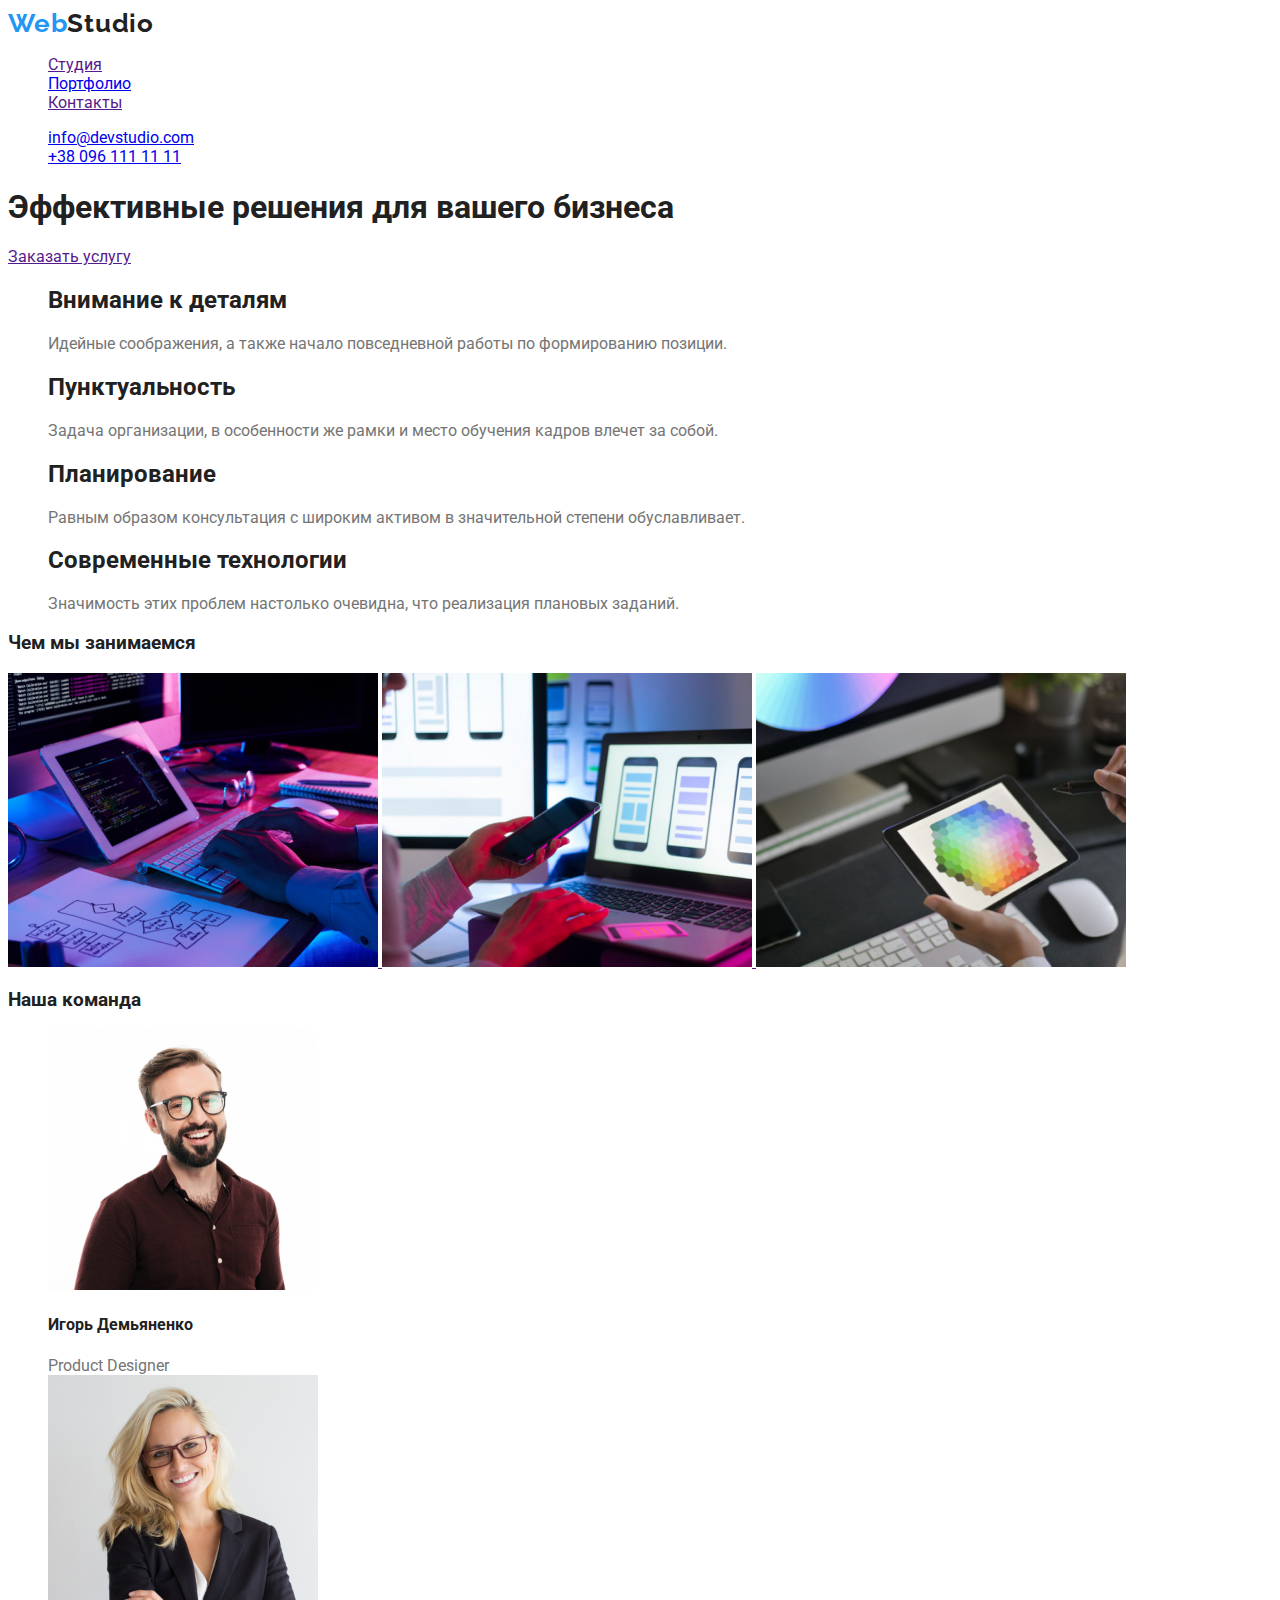
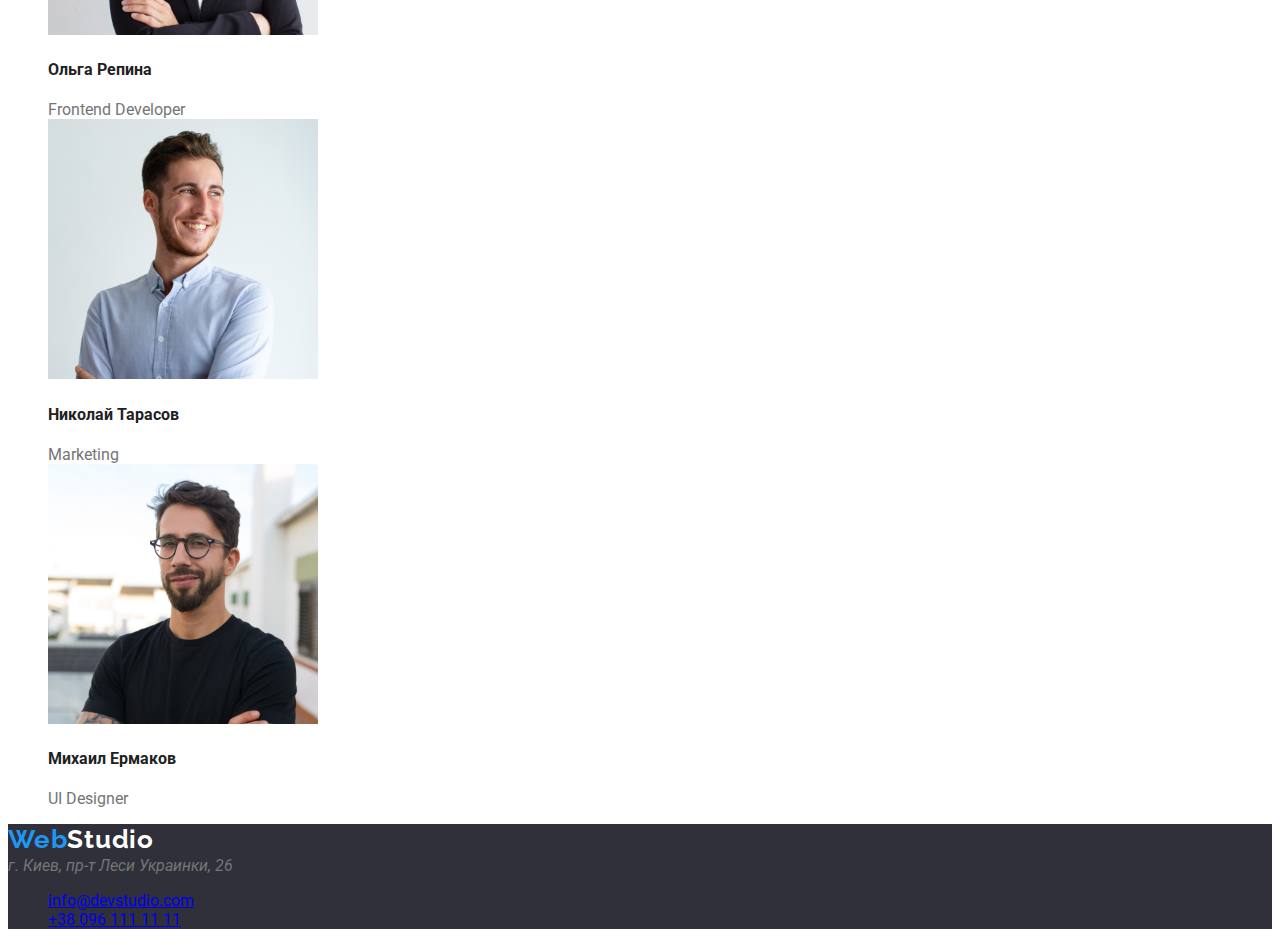
==== index.html @ 734302c0 "added style to common elements" ====
<!DOCTYPE html>
<html lang="en">

<head>
  <meta charset="UTF-8">
  <meta name="viewport" content="width=device-width, initial-scale=1.0">
  <title>WebStudio</title>
  <link rel="stylesheet" href="./css/style.css">
  <link href="https://fonts.googleapis.com/css2?family=Raleway:wght@400;700&family=Roboto:wght@400;500;700&display=swap"
    rel="stylesheet">
</head>

<body>
  <header>
    <nav>

      <a href="/" class="studio-logo">
        <span class="logo">Web</span>Studio</a>
      <ul>
        <li><a href="">Студия</a></li>
        <li><a href="./portfolio.html" target="_blank">Портфолио</a></li>
        <li><a href="">Контакты</a></li>
      </ul>
    </nav>

    <ul>
      <li><a href="info@devstudio.com">info@devstudio.com</a></li>
      <li><a href="tel:+380961111111">+38 096 111 11 11</a></li>
    </ul>

  </header>

  <main>

    <section>
      <h1>Эффективные решения для вашего бизнеса</h1>
      <a href="" class="button">Заказать услугу</a>
    </section>

    <section>
      <ul>
        <li>
          <h2>Внимание к деталям</h2>
          <p>Идейные соображения, а также начало повседневной работы по формированию позиции.</p>
        </li>

        <li>
          <h2>Пунктуальность</h2>
          <p>Задача организации, в особенности же рамки и место обучения кадров влечет за собой.</p>
        </li>

        <li>
          <h2>Планирование</h2>
          <p>Равным образом консультация с широким активом в значительной степени обуславливает.</p>
        </li>

        <li>
          <h2>Современные технологии</h2>
          <p>Значимость этих проблем настолько очевидна, что реализация плановых заданий.</p>
        </li>
      </ul>
    </section>

    <section>
      <h3>Чем мы занимаемся</h3>

      <a href="">
        <img src="./images/img-1.jpg" alt="Codding" width="370">
      </a>

      <a href="">
        <img src="./images/img-2.jpg" alt="Adapting websites for mobile devices" width="370">
      </a>

      <a href="">
        <img src="./images/img-3.jpg" alt=" Good color scheme for your website" width="370">
      </a>
    </section>


    <!-- TEAM SECTION -->

    <section>
      <h3>Наша команда</h3>
      <ul>
        <li>
          <img src="./images/photo-1.jpg" alt="photo-1" width="270">
          <h4>Игорь Демьяненко</h4>
          <span>Product Designer</span>
        </li>

        <li>
          <img src="./images/photo-2.jpg" alt="photo-2" width="270">
          <h4>Ольга Репина</h4>
          <span>Frontend Developer</span>
        </li>

        <li>
          <img src="./images/photo-3.jpg" alt="photo-3" width="270">
          <h4>Николай Тарасов</h4>
          <span>Marketing</span>
        </li>

        <li>
          <img src="./images/photo-4.jpg" alt="photo-4" width="270">
          <h4>Михаил Ермаков</h4>
          <span>UI Designer</span>
        </li>

      </ul>
    </section>
  </main>

  <!-- FOOTER SECTION -->

  <footer class="footer-section">
    <a href="/" class="studio-logo">
      <span class="logo">Web</span><span class="footer-logo">Studio</span></a>

    <address> г. Киев, пр-т Леси Украинки, 26</address>

    <ul>
      <li><a href="info@devstudio.com">info@devstudio.com</a></li>
      <li><a href="tel:+380961111111">+38 096 111 11 11</a></li>
    </ul>

  </footer>


</body>

</html>
---- css/style.css ----
:root {
  --main-bg-color: #e5e5e5;
  --team-bg-color: #f5f4fa;
  --header-bg-color: #ffffff;
  --hero-footer-bg-color: #2f303a;
  --text-color: #757575;
  --title-text-color: #212121;
  --accent-color: #2196f3;
  --footer-contact-text: rgba(255, 255, 255, 0.6);
}

body {
  background-color: var(--bg-color);
  color: var(--text-color);
  font-family: Roboto, sans-serif;
}

ul {
  list-style: none;
}

h1,
h2,
h3,
h4,
h5,
h6 {
  color: var(--title-text-color);
}
/* Header */
header {
  background-color: var(--header-bg-color);
}

.studio-logo {
  text-decoration: none;
  color: var(--title-text-color);
  font-family: Raleway, sans-serif;
  font-weight: 700;
  font-size: 26px;
  line-height: 1.2;
  letter-spacing: 0.03em;
}

.logo {
  color: var(--accent-color);
}

/* Footer */
.footer-section {
  background-color: var(--hero-footer-bg-color);
}
.footer-logo {
  color: var(--header-bg-color);
}
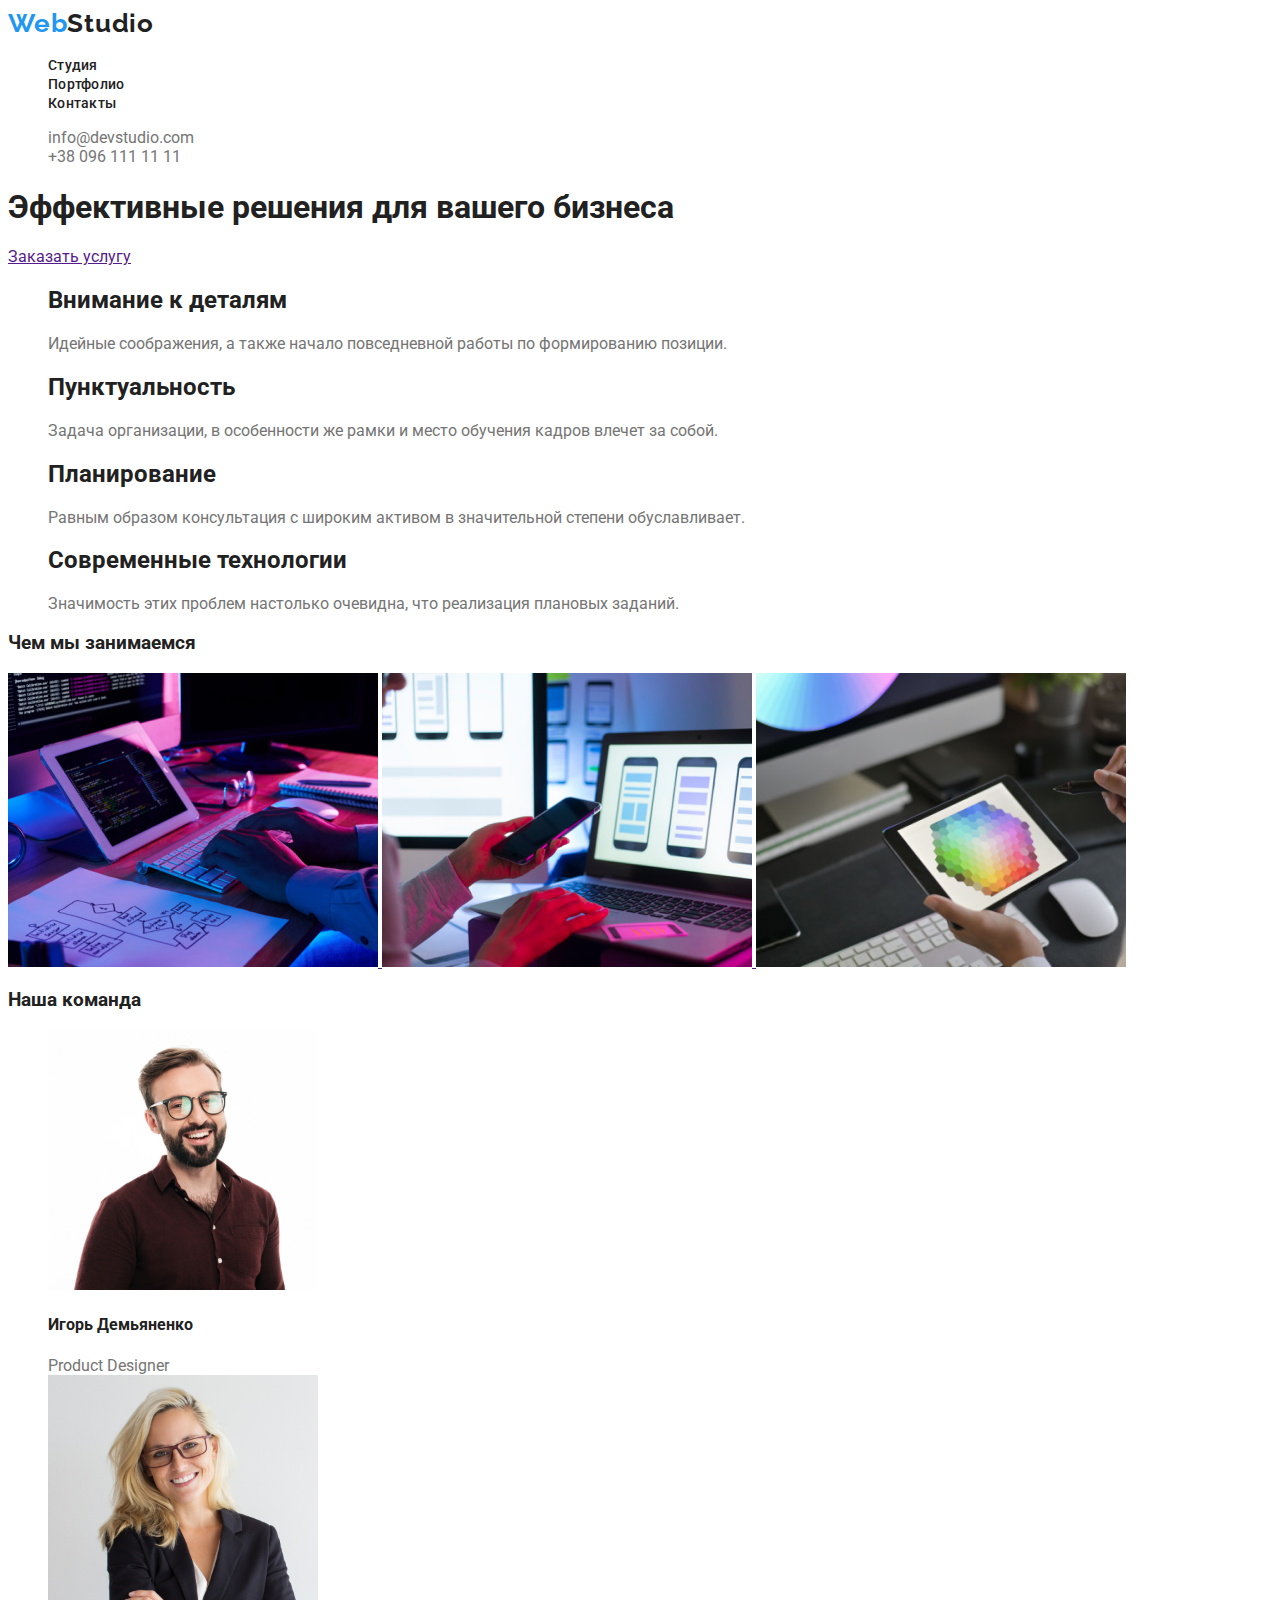
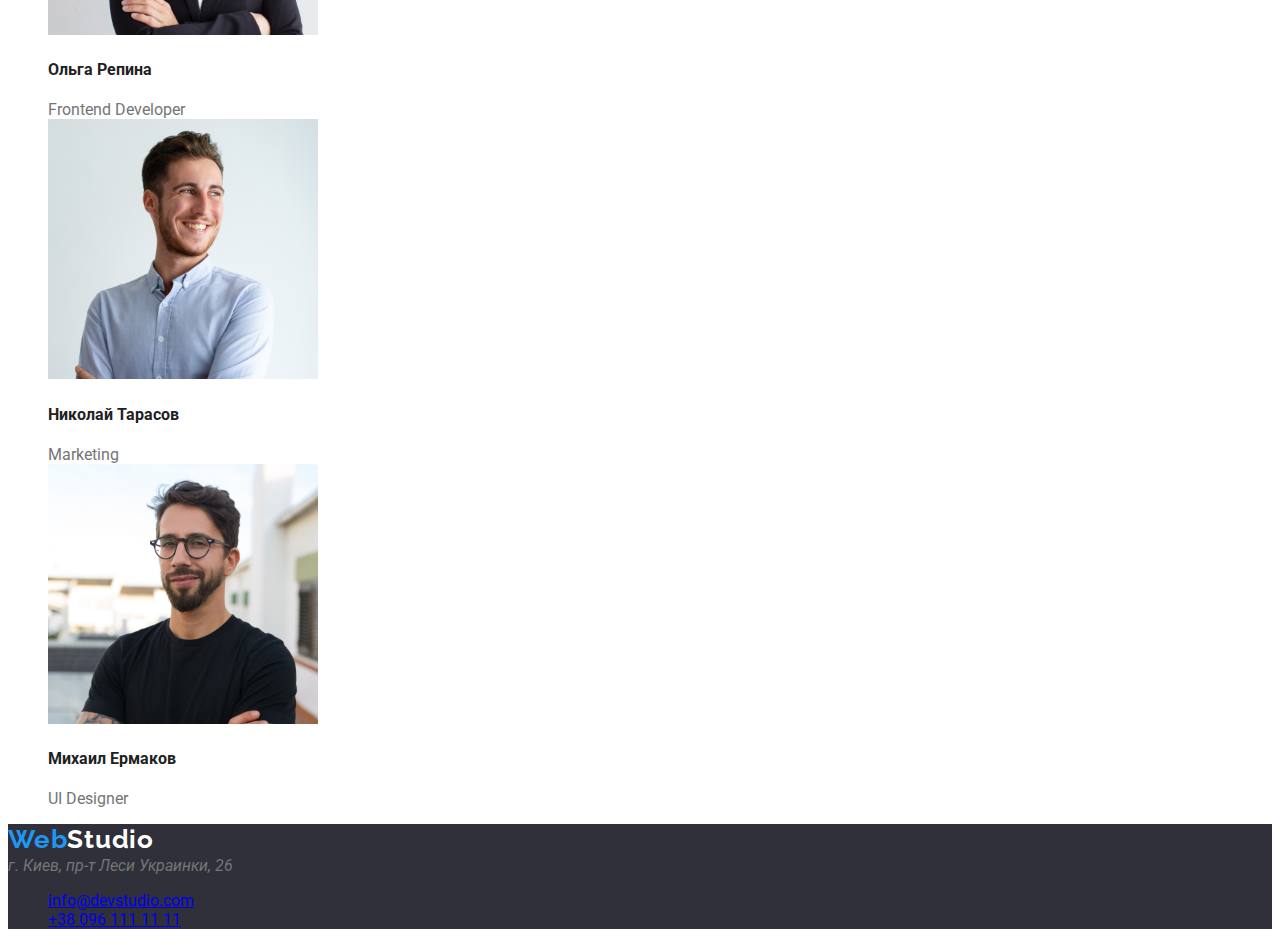
==== commit b413887d: "added header" ====
--- a/index.html
+++ b/index.html
@@ -6,7 +6,8 @@
   <meta name="viewport" content="width=device-width, initial-scale=1.0">
   <title>WebStudio</title>
   <link rel="stylesheet" href="./css/style.css">
-  <link href="https://fonts.googleapis.com/css2?family=Raleway:wght@400;700&family=Roboto:wght@400;500;700&display=swap"
+  <link
+    href="https://fonts.googleapis.com/css2?family=Raleway:wght@400;700&family=Roboto:wght@400;500;700;900&display=swap"
     rel="stylesheet">
 </head>
 
@@ -16,24 +17,24 @@
 
       <a href="/" class="studio-logo">
         <span class="logo">Web</span>Studio</a>
-      <ul>
-        <li><a href="">Студия</a></li>
-        <li><a href="./portfolio.html" target="_blank">Портфолио</a></li>
-        <li><a href="">Контакты</a></li>
+      <ul class="site-nav">
+        <li><a href="" class="link">Студия</a></li>
+        <li><a href="./portfolio.html" target="_blank" class="link">Портфолио</a></li>
+        <li><a href="" class="link">Контакты</a></li>
       </ul>
     </nav>
 
-    <ul>
-      <li><a href="info@devstudio.com">info@devstudio.com</a></li>
-      <li><a href="tel:+380961111111">+38 096 111 11 11</a></li>
+    <ul class="contacts">
+      <li><a href="info@devstudio.com" class="link">info@devstudio.com</a></li>
+      <li><a href="tel:+380961111111" class="link">+38 096 111 11 11</a></li>
     </ul>
 
   </header>
 
   <main>
 
-    <section>
-      <h1>Эффективные решения для вашего бизнеса</h1>
+    <section class="section">
+      <h1 class="section-title">Эффективные решения для вашего бизнеса</h1>
       <a href="" class="button">Заказать услугу</a>
     </section>
 
@@ -61,8 +62,8 @@
       </ul>
     </section>
 
-    <section>
-      <h3>Чем мы занимаемся</h3>
+    <section class="section">
+      <h3 class="section-title">Чем мы занимаемся</h3>
 
       <a href="">
         <img src="./images/img-1.jpg" alt="Codding" width="370">
@@ -80,8 +81,8 @@
 
     <!-- TEAM SECTION -->
 
-    <section>
-      <h3>Наша команда</h3>
+    <section class="section">
+      <h3 class="section-title">Наша команда</h3>
       <ul>
         <li>
           <img src="./images/photo-1.jpg" alt="photo-1" width="270">
--- a/css/style.css
+++ b/css/style.css
@@ -27,7 +27,8 @@
 h6 {
   color: var(--title-text-color);
 }
-/* Header */
+
+/* NAVIGATION */
 header {
   background-color: var(--header-bg-color);
 }
@@ -46,6 +47,26 @@
   color: var(--accent-color);
 }
 
+.site-nav .link {
+  color: var(--title-text-color);
+  text-decoration: none;
+  font-weight: 500;
+  font-size: 14px;
+  line-height: 1, 14;
+  letter-spacing: 0.02em;
+}
+
+.link:focus,
+.link:hover {
+  color: var(--accent-color);
+}
+
+/* CONTACTS */
+.contacts a {
+  color: var(--text-color);
+  text-decoration: none;
+}
+
 /* Footer */
 .footer-section {
   background-color: var(--hero-footer-bg-color);
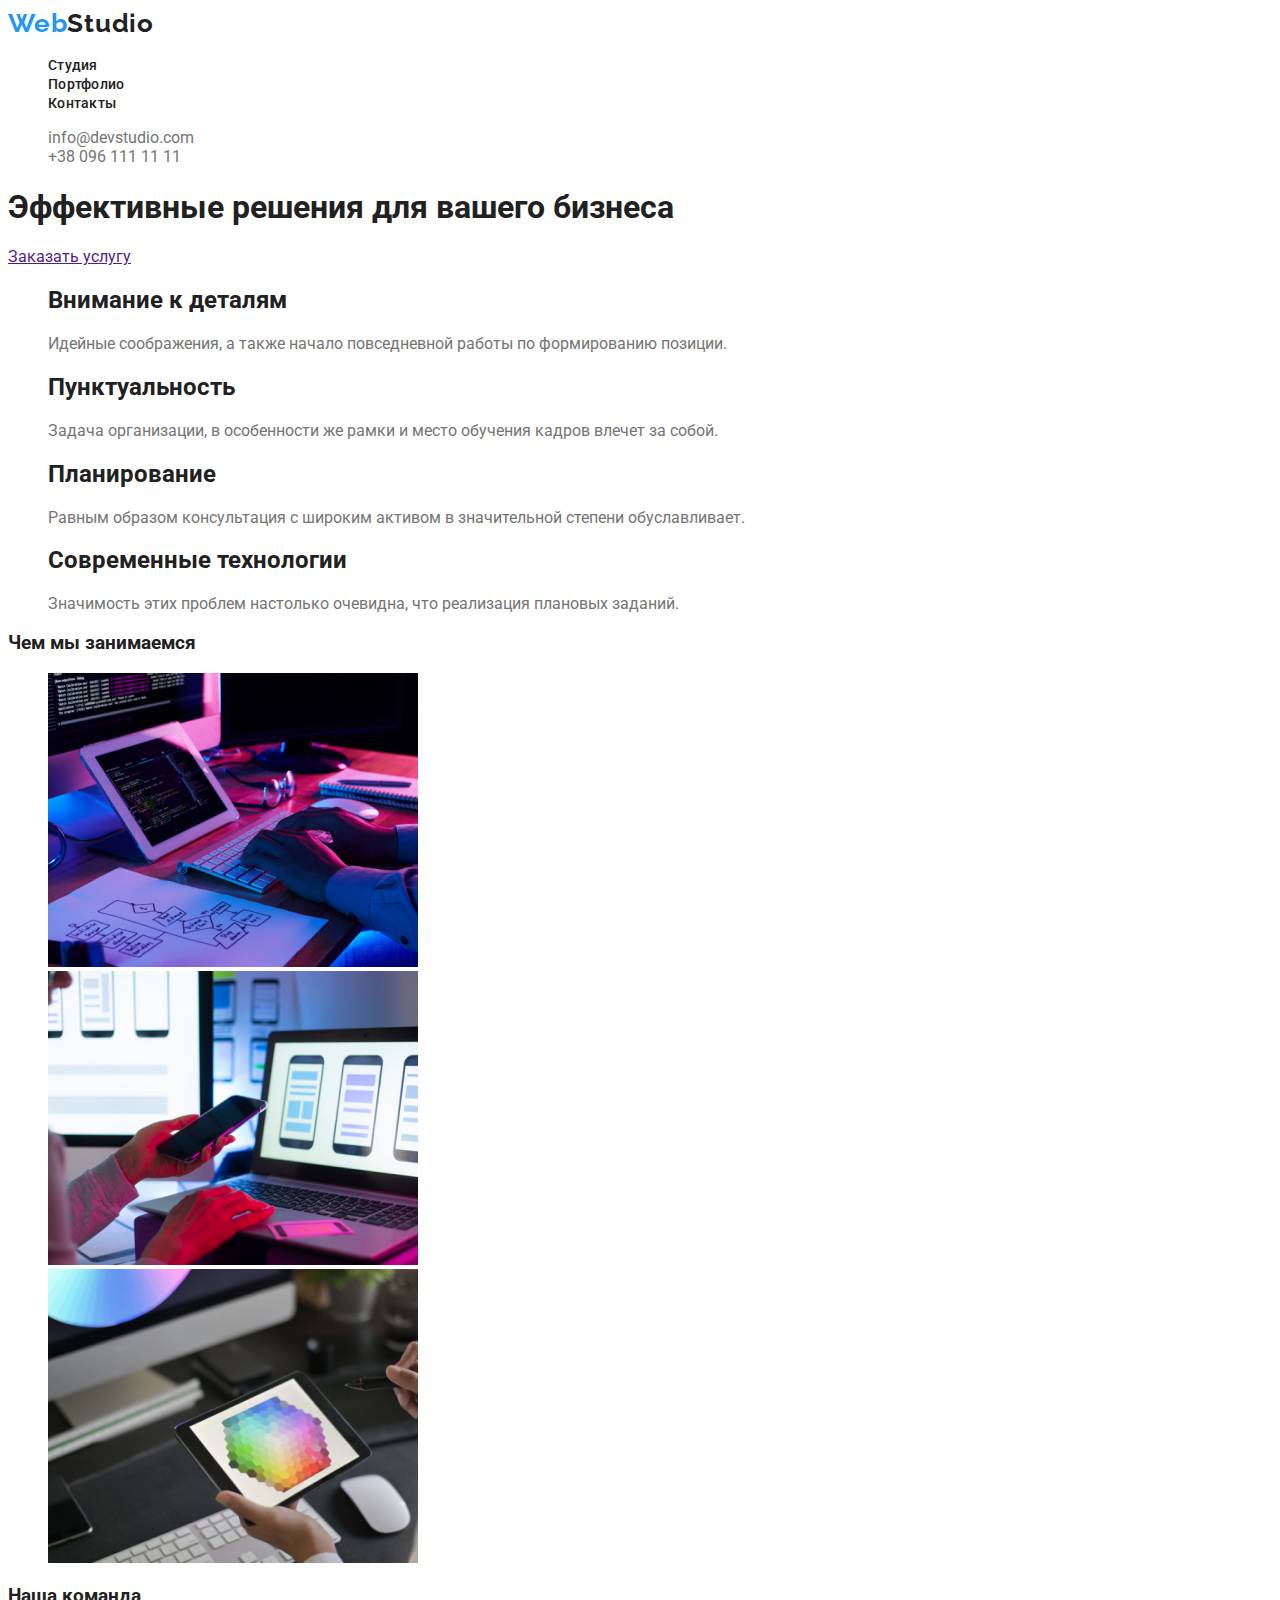
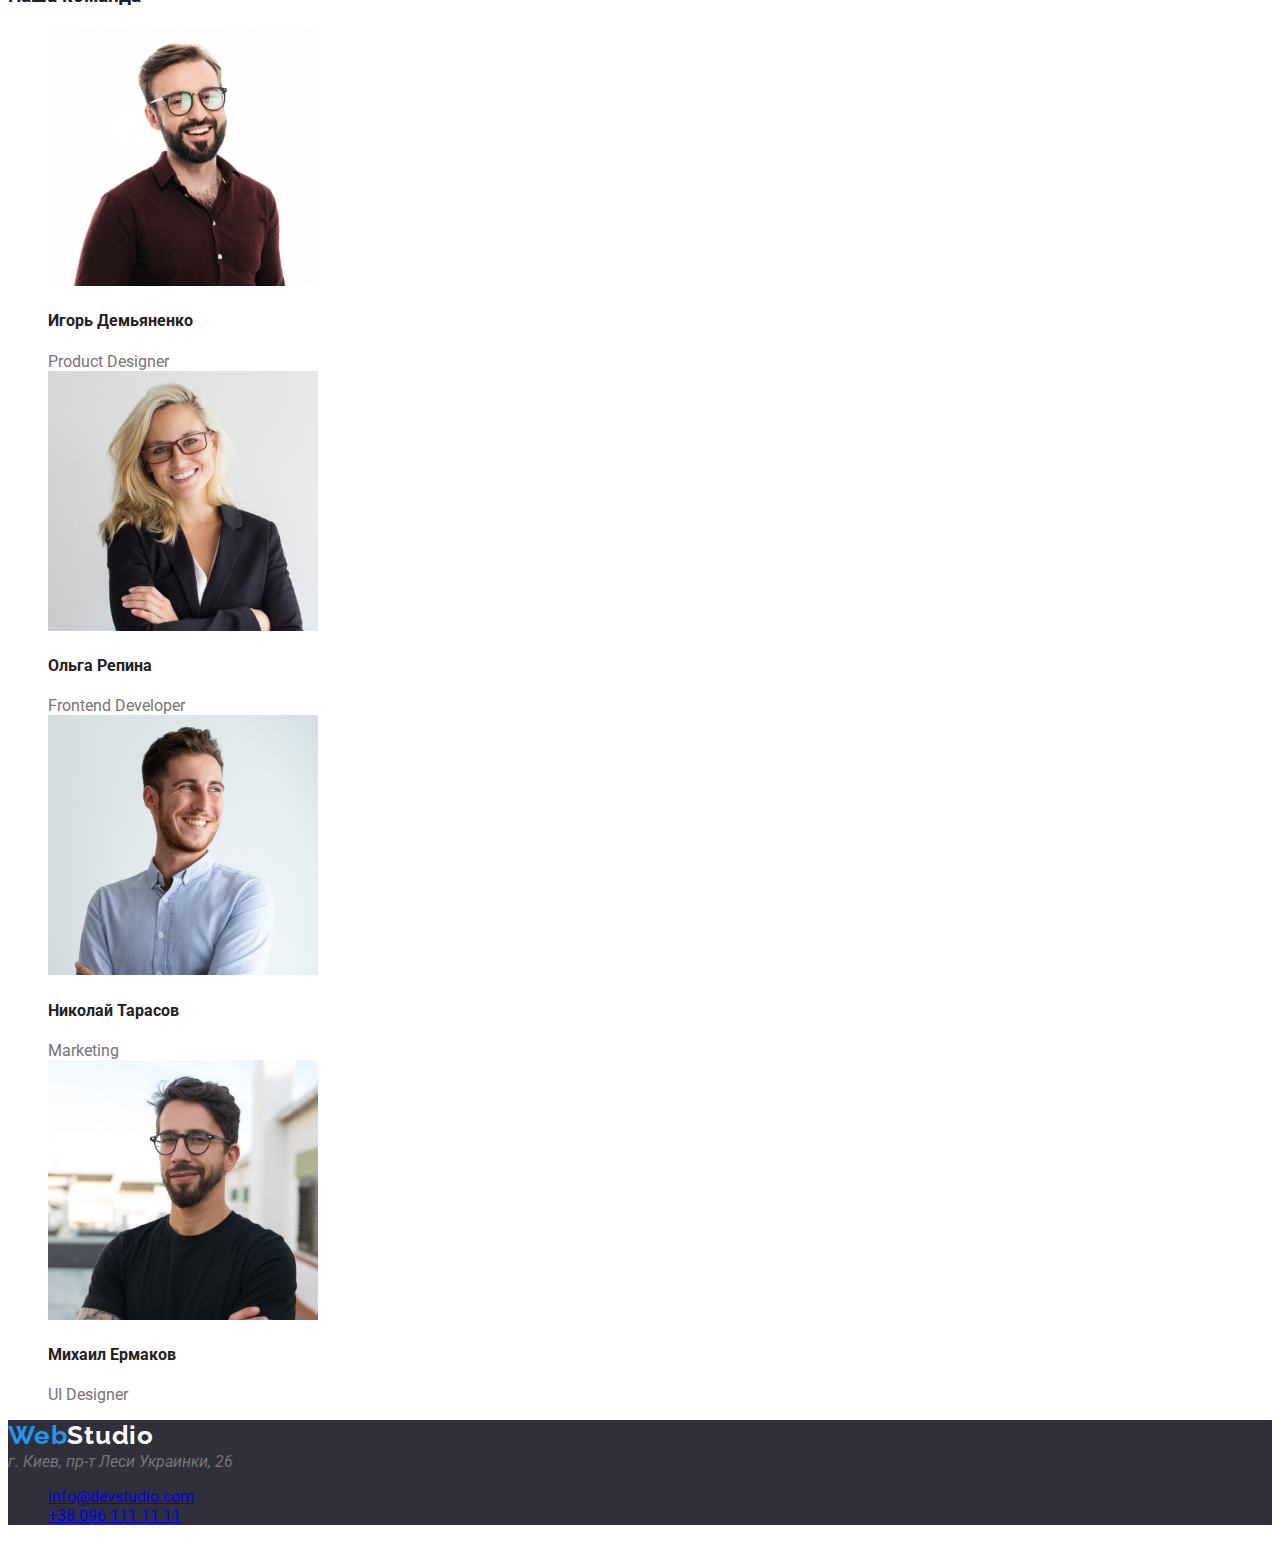
==== commit cf25172d: "fixed work section" ====
--- a/index.html
+++ b/index.html
@@ -64,18 +64,24 @@
 
     <section class="section">
       <h3 class="section-title">Чем мы занимаемся</h3>
+      <ul>
 
-      <a href="">
-        <img src="./images/img-1.jpg" alt="Codding" width="370">
-      </a>
+        <li><a href="">
+            <img src="./images/img-1.jpg" alt="Codding" width="370">
+          </a>
+        </li>
 
-      <a href="">
-        <img src="./images/img-2.jpg" alt="Adapting websites for mobile devices" width="370">
-      </a>
+        <li><a href="">
+            <img src="./images/img-2.jpg" alt="Adapting websites for mobile devices" width="370">
+          </a>
+        </li>
 
-      <a href="">
-        <img src="./images/img-3.jpg" alt=" Good color scheme for your website" width="370">
-      </a>
+        <li><a href="">
+            <img src="./images/img-3.jpg" alt=" Good color scheme for your website" width="370">
+          </a>
+        </li>
+
+      </ul>
     </section>
 
 
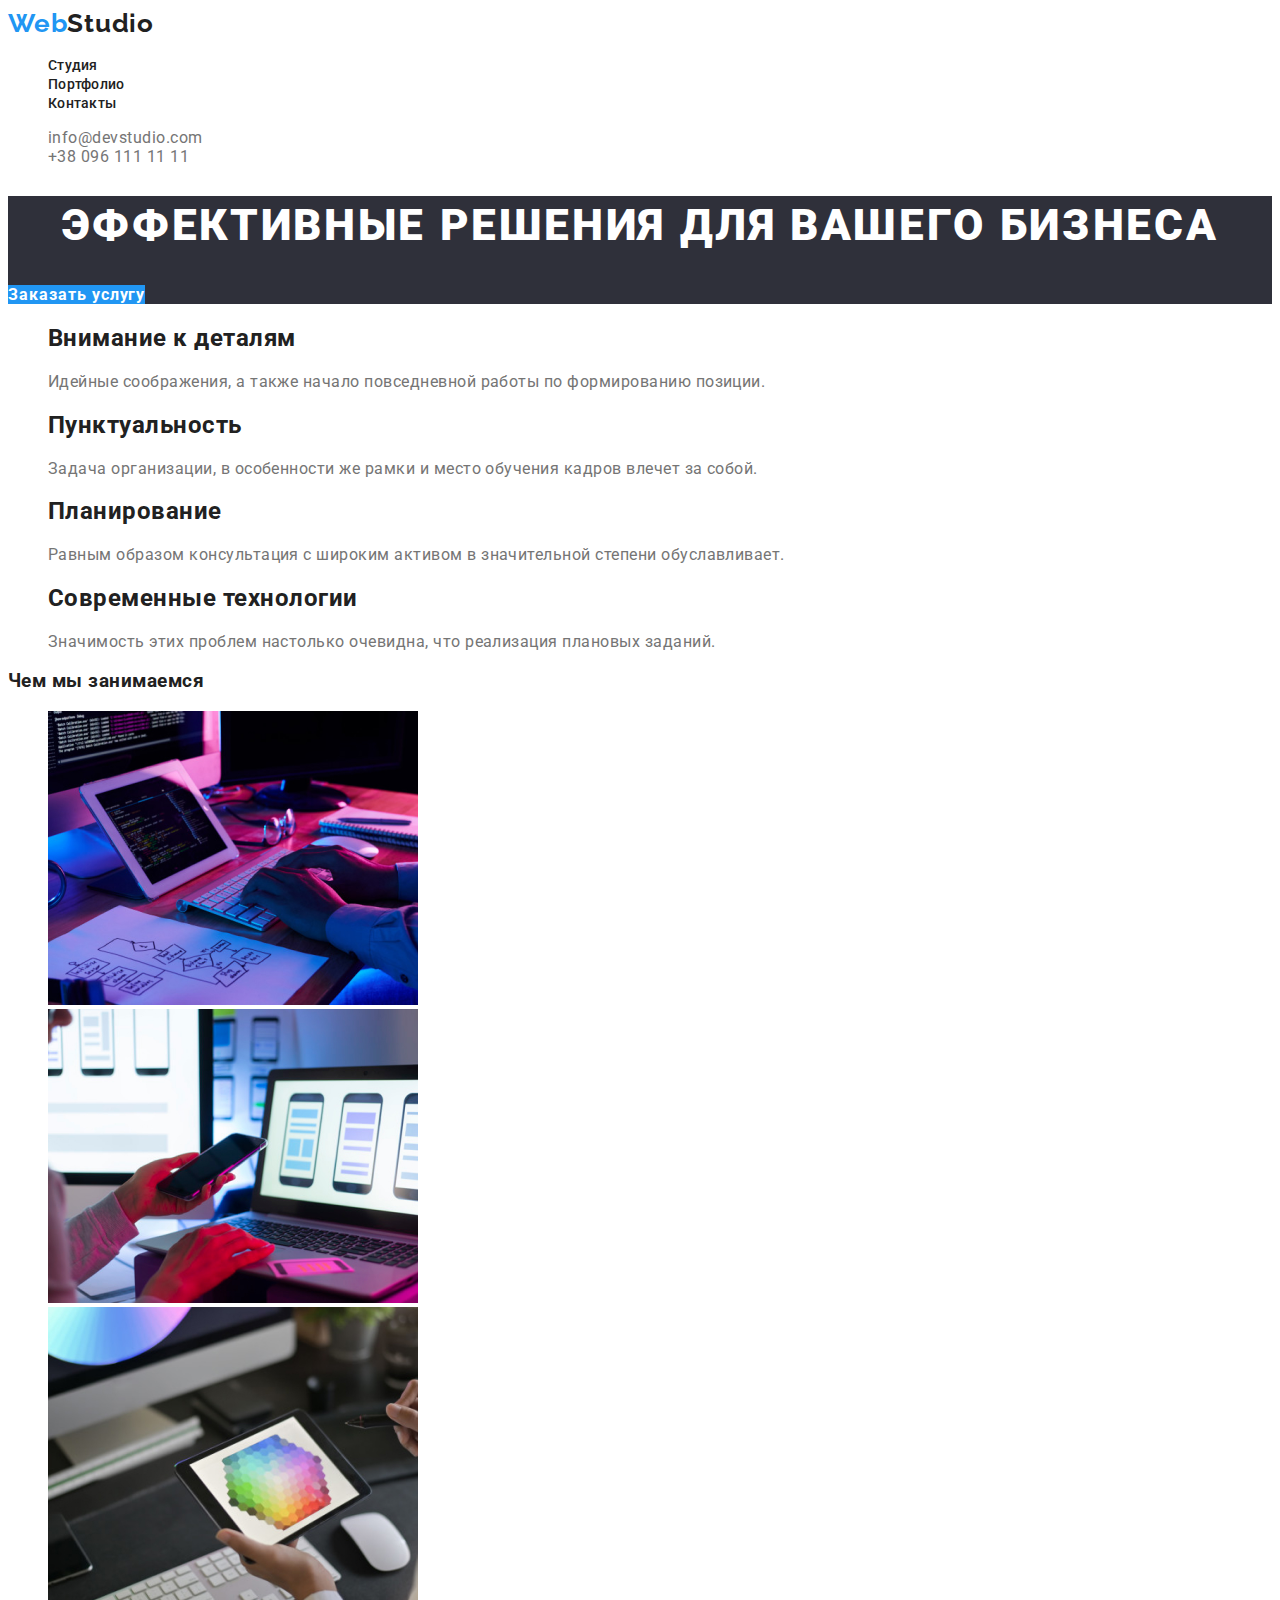
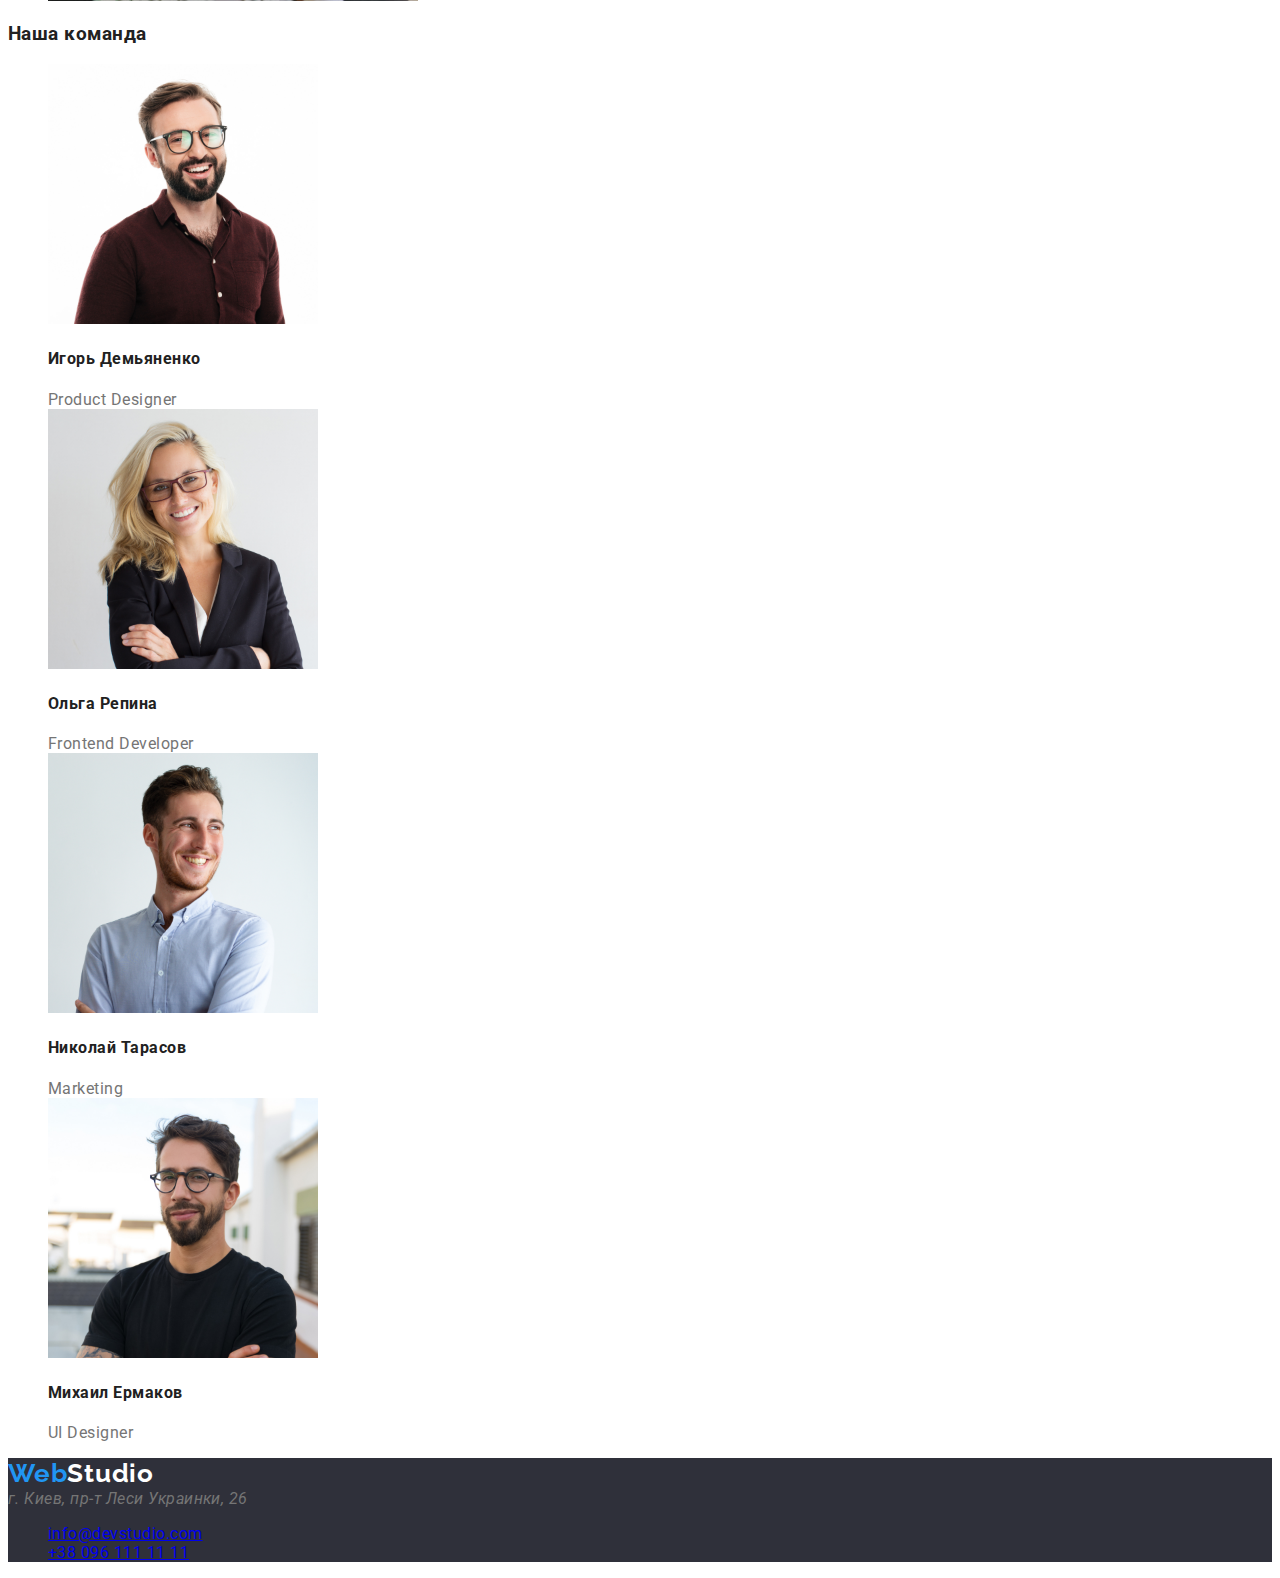
==== commit d2e29732: "added styles to hero section" ====
--- a/index.html
+++ b/index.html
@@ -33,12 +33,12 @@
 
   <main>
 
-    <section class="section">
-      <h1 class="section-title">Эффективные решения для вашего бизнеса</h1>
+    <section class="hero-section">
+      <h1 class="hero-section-title">Эффективные решения для вашего бизнеса</h1>
       <a href="" class="button">Заказать услугу</a>
     </section>
 
-    <section>
+    <section class="description-section">
       <ul>
         <li>
           <h2>Внимание к деталям</h2>
@@ -62,7 +62,7 @@
       </ul>
     </section>
 
-    <section class="section">
+    <section class="about-section">
       <h3 class="section-title">Чем мы занимаемся</h3>
       <ul>
 
--- a/css/style.css
+++ b/css/style.css
@@ -13,6 +13,7 @@
   background-color: var(--bg-color);
   color: var(--text-color);
   font-family: Roboto, sans-serif;
+  letter-spacing: 0.03em;
 }
 
 ul {
@@ -67,6 +68,36 @@
   text-decoration: none;
 }
 
+/* HERO SECTION */
+.hero-section {
+  background-color: var(--hero-footer-bg-color);
+}
+
+.hero-section-title {
+  font-weight: 900;
+  font-size: 44px;
+  line-height: 1.36;
+  text-align: center;
+  letter-spacing: 0.06em;
+  text-transform: uppercase;
+  color: var(--header-bg-color);
+}
+
+.button {
+  font-weight: 700;
+  font-size: 16px;
+  line-height: 1.87px;
+  text-align: center;
+  letter-spacing: 0.06em;
+  text-decoration: none;
+  color: var(--header-bg-color);
+  background-color: var(--accent-color);
+}
+
+/* DESCRIPTION SECTION */
+.description-section {
+}
+
 /* Footer */
 .footer-section {
   background-color: var(--hero-footer-bg-color);
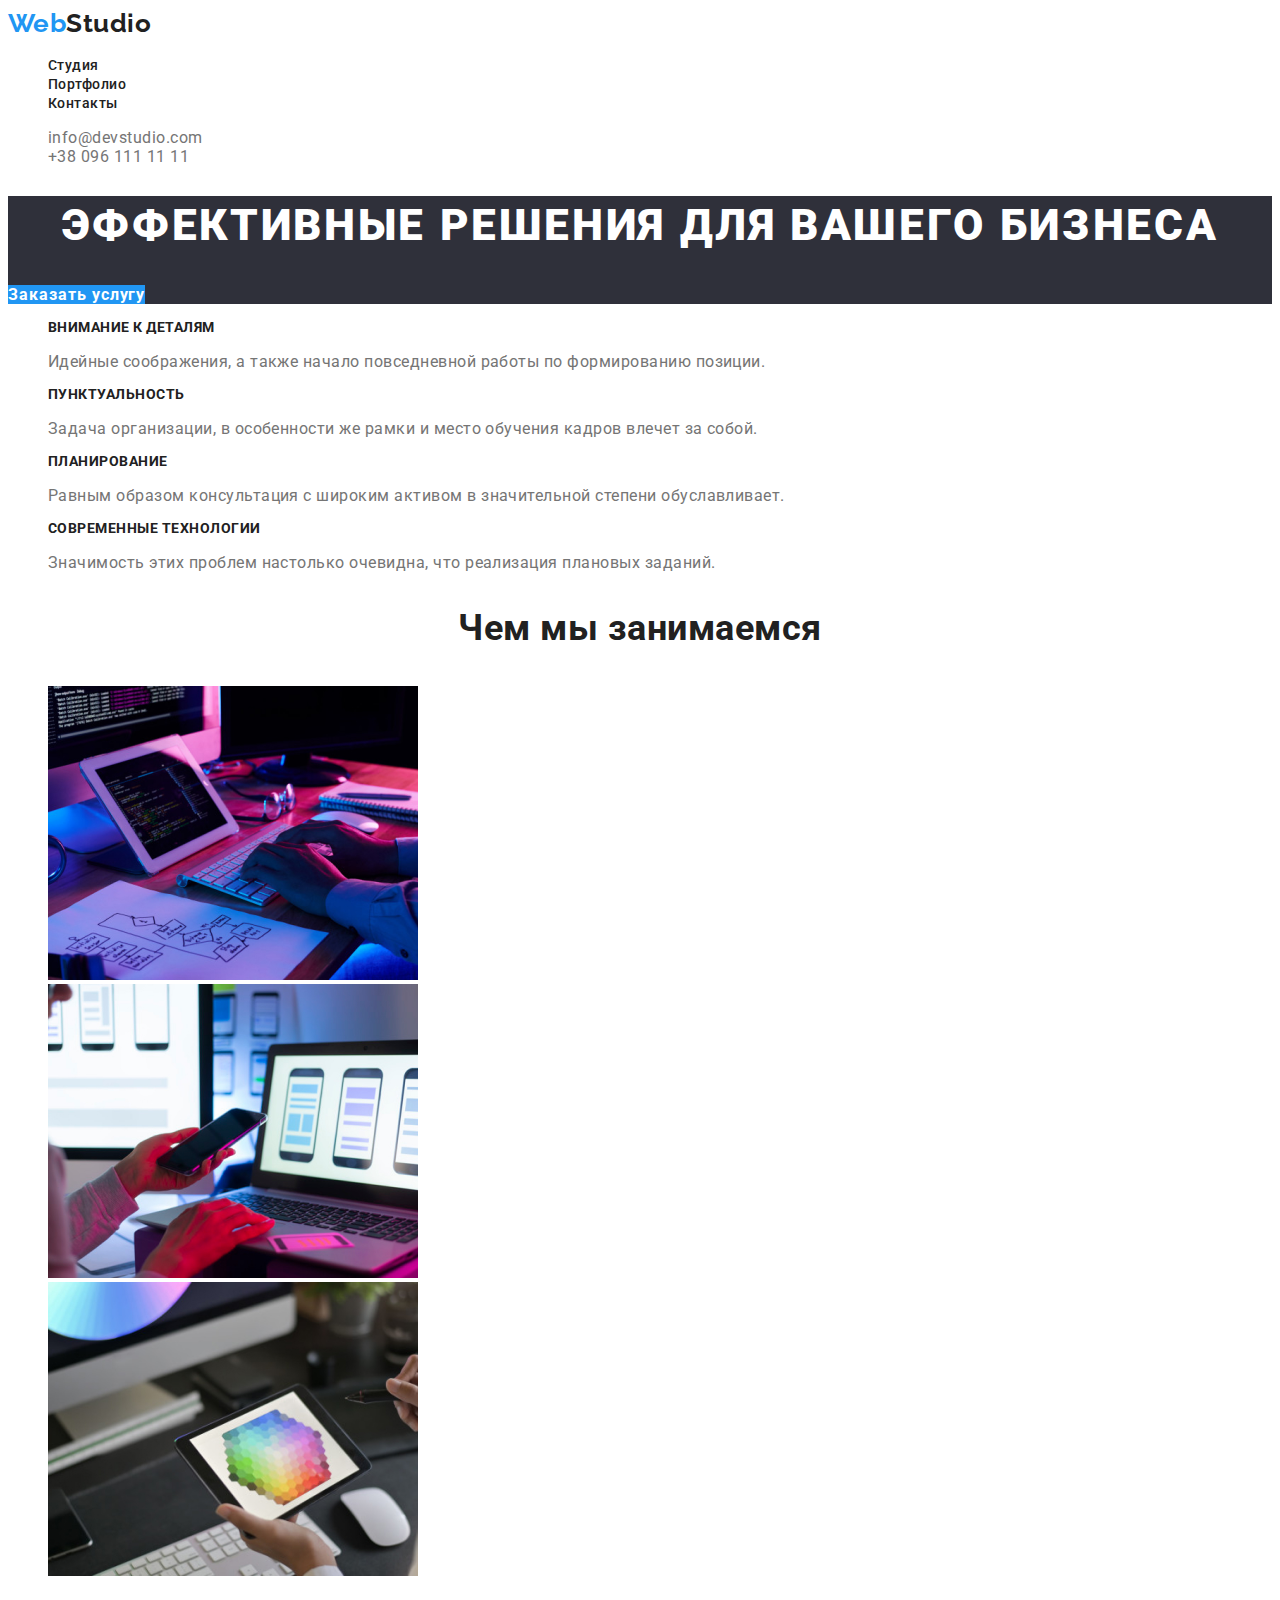
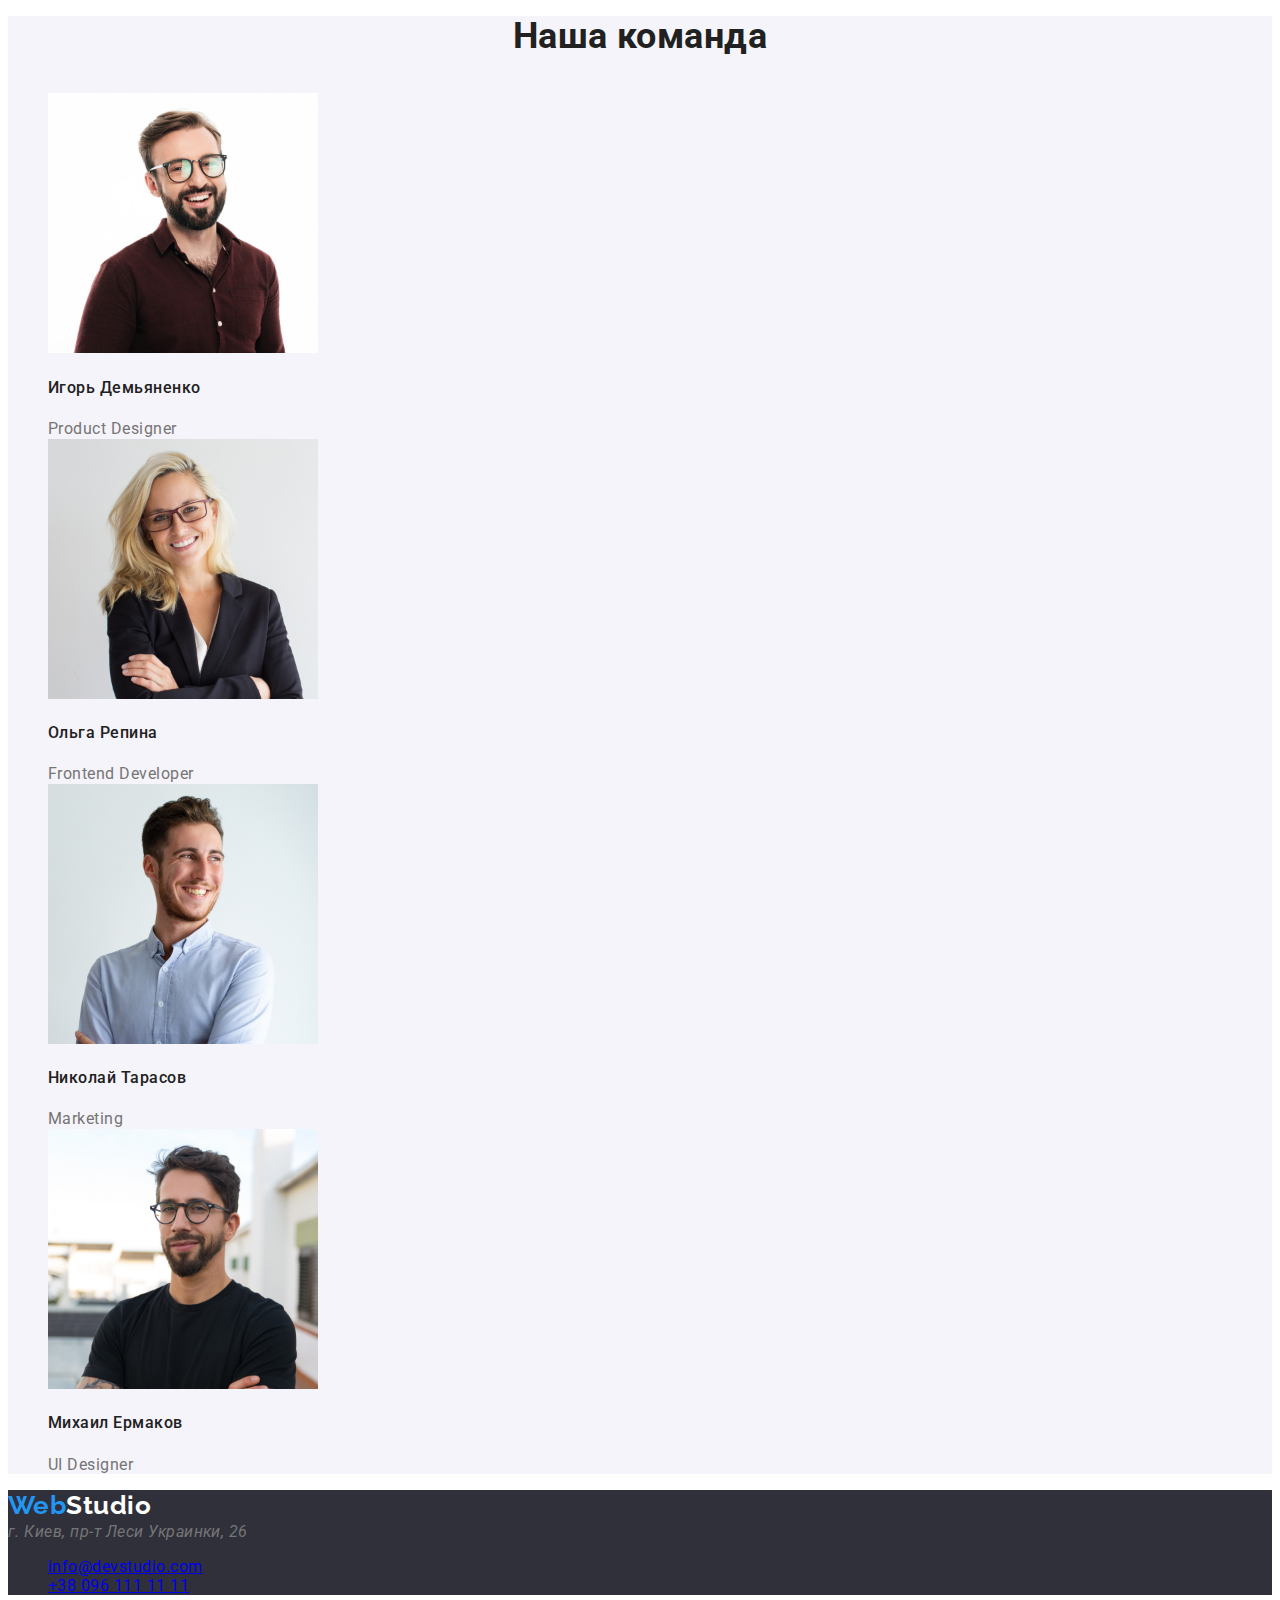
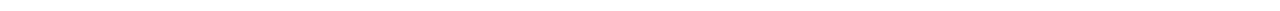
==== commit 047066da: "added text style to all section" ====
--- a/index.html
+++ b/index.html
@@ -41,22 +41,22 @@
     <section class="description-section">
       <ul>
         <li>
-          <h2>Внимание к деталям</h2>
+          <h2 class="description-title">Внимание к деталям</h2>
           <p>Идейные соображения, а также начало повседневной работы по формированию позиции.</p>
         </li>
 
         <li>
-          <h2>Пунктуальность</h2>
+          <h2 class="description-title">Пунктуальность</h2>
           <p>Задача организации, в особенности же рамки и место обучения кадров влечет за собой.</p>
         </li>
 
         <li>
-          <h2>Планирование</h2>
+          <h2 class="description-title">Планирование</h2>
           <p>Равным образом консультация с широким активом в значительной степени обуславливает.</p>
         </li>
 
         <li>
-          <h2>Современные технологии</h2>
+          <h2 class="description-title">Современные технологии</h2>
           <p>Значимость этих проблем настолько очевидна, что реализация плановых заданий.</p>
         </li>
       </ul>
@@ -87,31 +87,31 @@
 
     <!-- TEAM SECTION -->
 
-    <section class="section">
+    <section class="team-section">
       <h3 class="section-title">Наша команда</h3>
       <ul>
         <li>
           <img src="./images/photo-1.jpg" alt="photo-1" width="270">
-          <h4>Игорь Демьяненко</h4>
-          <span>Product Designer</span>
+          <h4 class="name-title">Игорь Демьяненко</h4>
+          <span class="profession-title">Product Designer</span>
         </li>
 
         <li>
           <img src="./images/photo-2.jpg" alt="photo-2" width="270">
-          <h4>Ольга Репина</h4>
-          <span>Frontend Developer</span>
+          <h4 class="name-title">Ольга Репина</h4>
+          <span class="profession-title">Frontend Developer</span>
         </li>
 
         <li>
           <img src="./images/photo-3.jpg" alt="photo-3" width="270">
-          <h4>Николай Тарасов</h4>
-          <span>Marketing</span>
+          <h4 class="name-title">Николай Тарасов</h4>
+          <span class="profession-title">Marketing</span>
         </li>
 
         <li>
           <img src="./images/photo-4.jpg" alt="photo-4" width="270">
-          <h4>Михаил Ермаков</h4>
-          <span>UI Designer</span>
+          <h4 class="name-title">Михаил Ермаков</h4>
+          <span class="profession-title">UI Designer</span>
         </li>
 
       </ul>
--- a/css/style.css
+++ b/css/style.css
@@ -1,7 +1,7 @@
 :root {
   --main-bg-color: #e5e5e5;
   --team-bg-color: #f5f4fa;
-  --header-bg-color: #ffffff;
+  --primary-white-color: #ffffff;
   --hero-footer-bg-color: #2f303a;
   --text-color: #757575;
   --title-text-color: #212121;
@@ -31,7 +31,7 @@
 
 /* NAVIGATION */
 header {
-  background-color: var(--header-bg-color);
+  background-color: var(--primary-white-color);
 }
 
 .studio-logo {
@@ -41,7 +41,6 @@
   font-weight: 700;
   font-size: 26px;
   line-height: 1.2;
-  letter-spacing: 0.03em;
 }
 
 .logo {
@@ -53,8 +52,7 @@
   text-decoration: none;
   font-weight: 500;
   font-size: 14px;
-  line-height: 1, 14;
-  letter-spacing: 0.02em;
+  line-height: 1.14;
 }
 
 .link:focus,
@@ -80,7 +78,7 @@
   text-align: center;
   letter-spacing: 0.06em;
   text-transform: uppercase;
-  color: var(--header-bg-color);
+  color: var(--primary-white-color);
 }
 
 .button {
@@ -90,18 +88,49 @@
   text-align: center;
   letter-spacing: 0.06em;
   text-decoration: none;
-  color: var(--header-bg-color);
+  color: var(--primary-white-color);
   background-color: var(--accent-color);
 }
 
 /* DESCRIPTION SECTION */
-.description-section {
+
+.description-title {
+  font-weight: 700;
+  font-size: 14px;
+  line-height: 1.14;
+  text-transform: uppercase;
+}
+
+/* ABOUT US SECTION */
+.section-title {
+  font-weight: 700;
+  font-size: 36px;
+  line-height: 1.16;
+  text-align: center;
+}
+
+/* TEAM SECTION */
+.team-section {
+  background-color: var(--team-bg-color);
+}
+
+.name-title {
+  font-weight: 500;
+  font-size: 16px;
+  line-height: 1.18;
+}
+
+.profession-title {
+  font-weight: 400;
+  font-size: 16px;
+  line-height: 1.18;
 }
 
 /* Footer */
 .footer-section {
   background-color: var(--hero-footer-bg-color);
 }
+
 .footer-logo {
-  color: var(--header-bg-color);
+  color: var(--primary-white-color);
 }
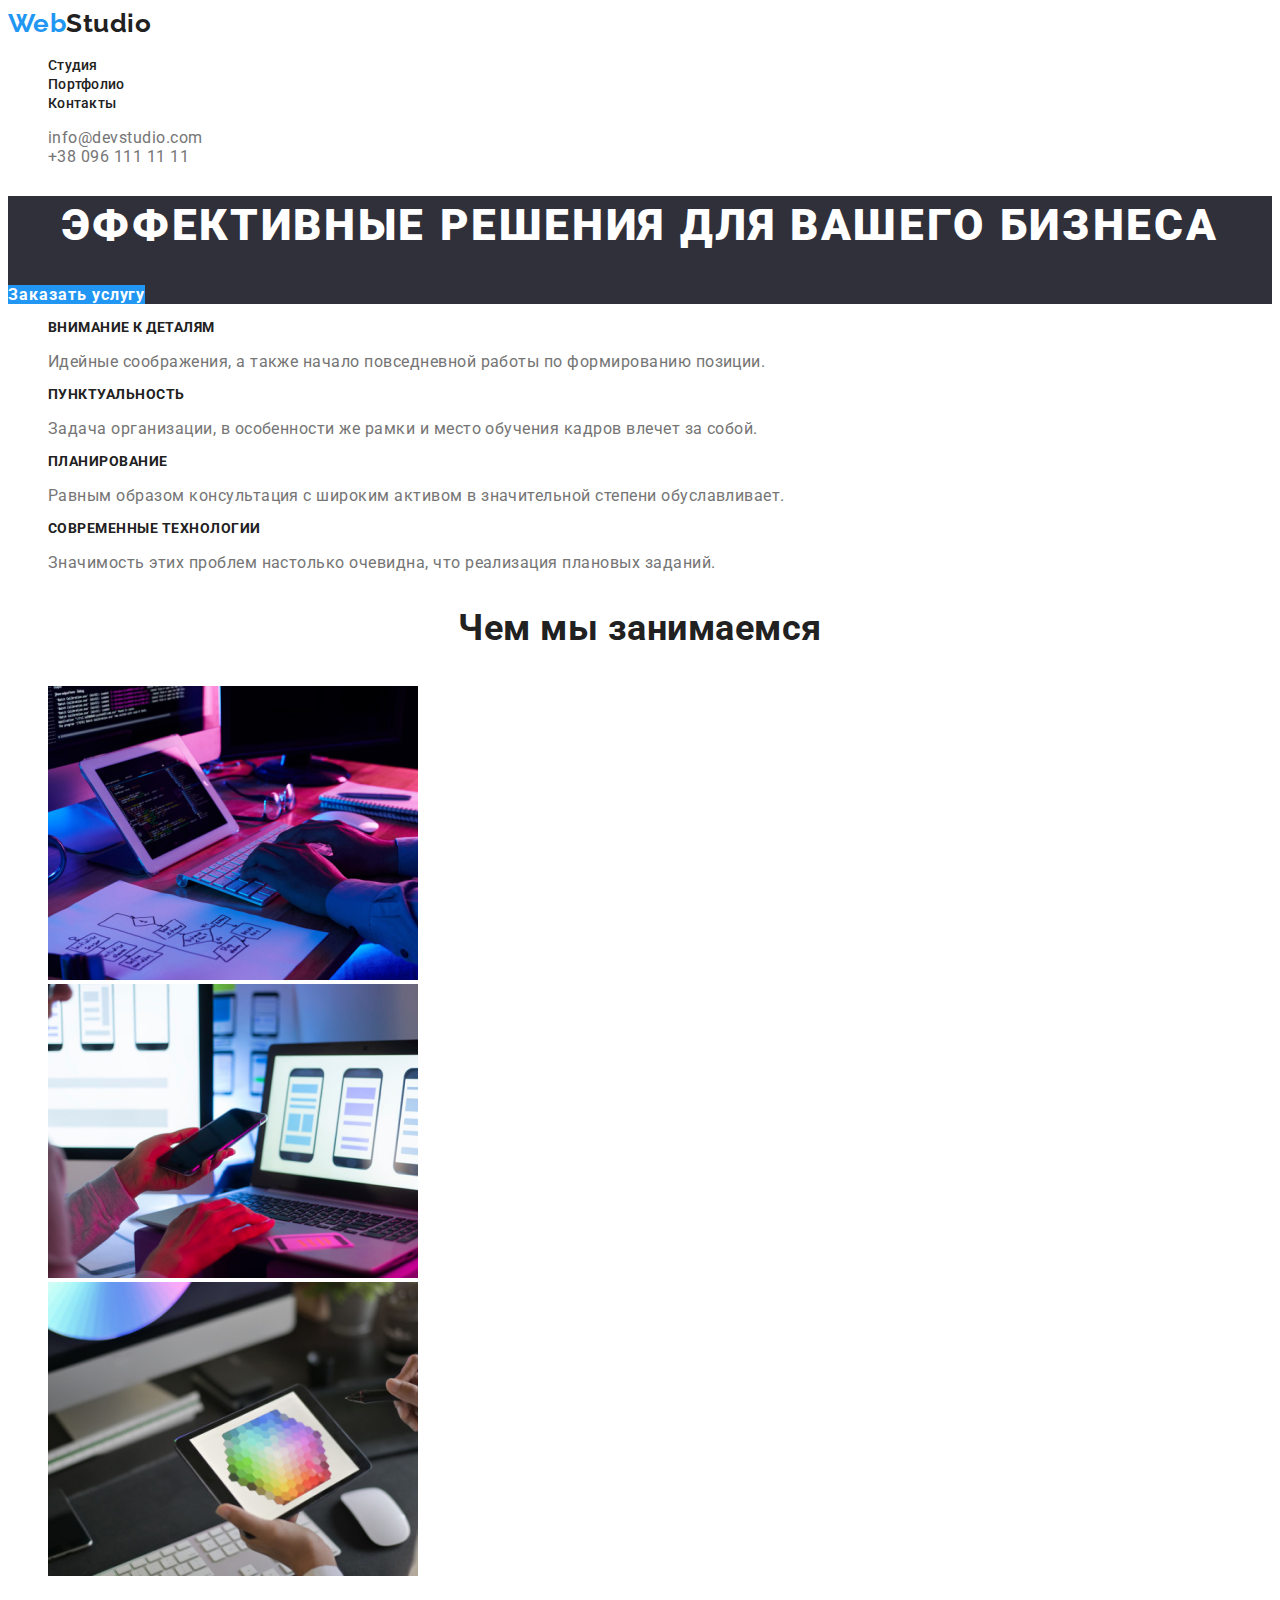
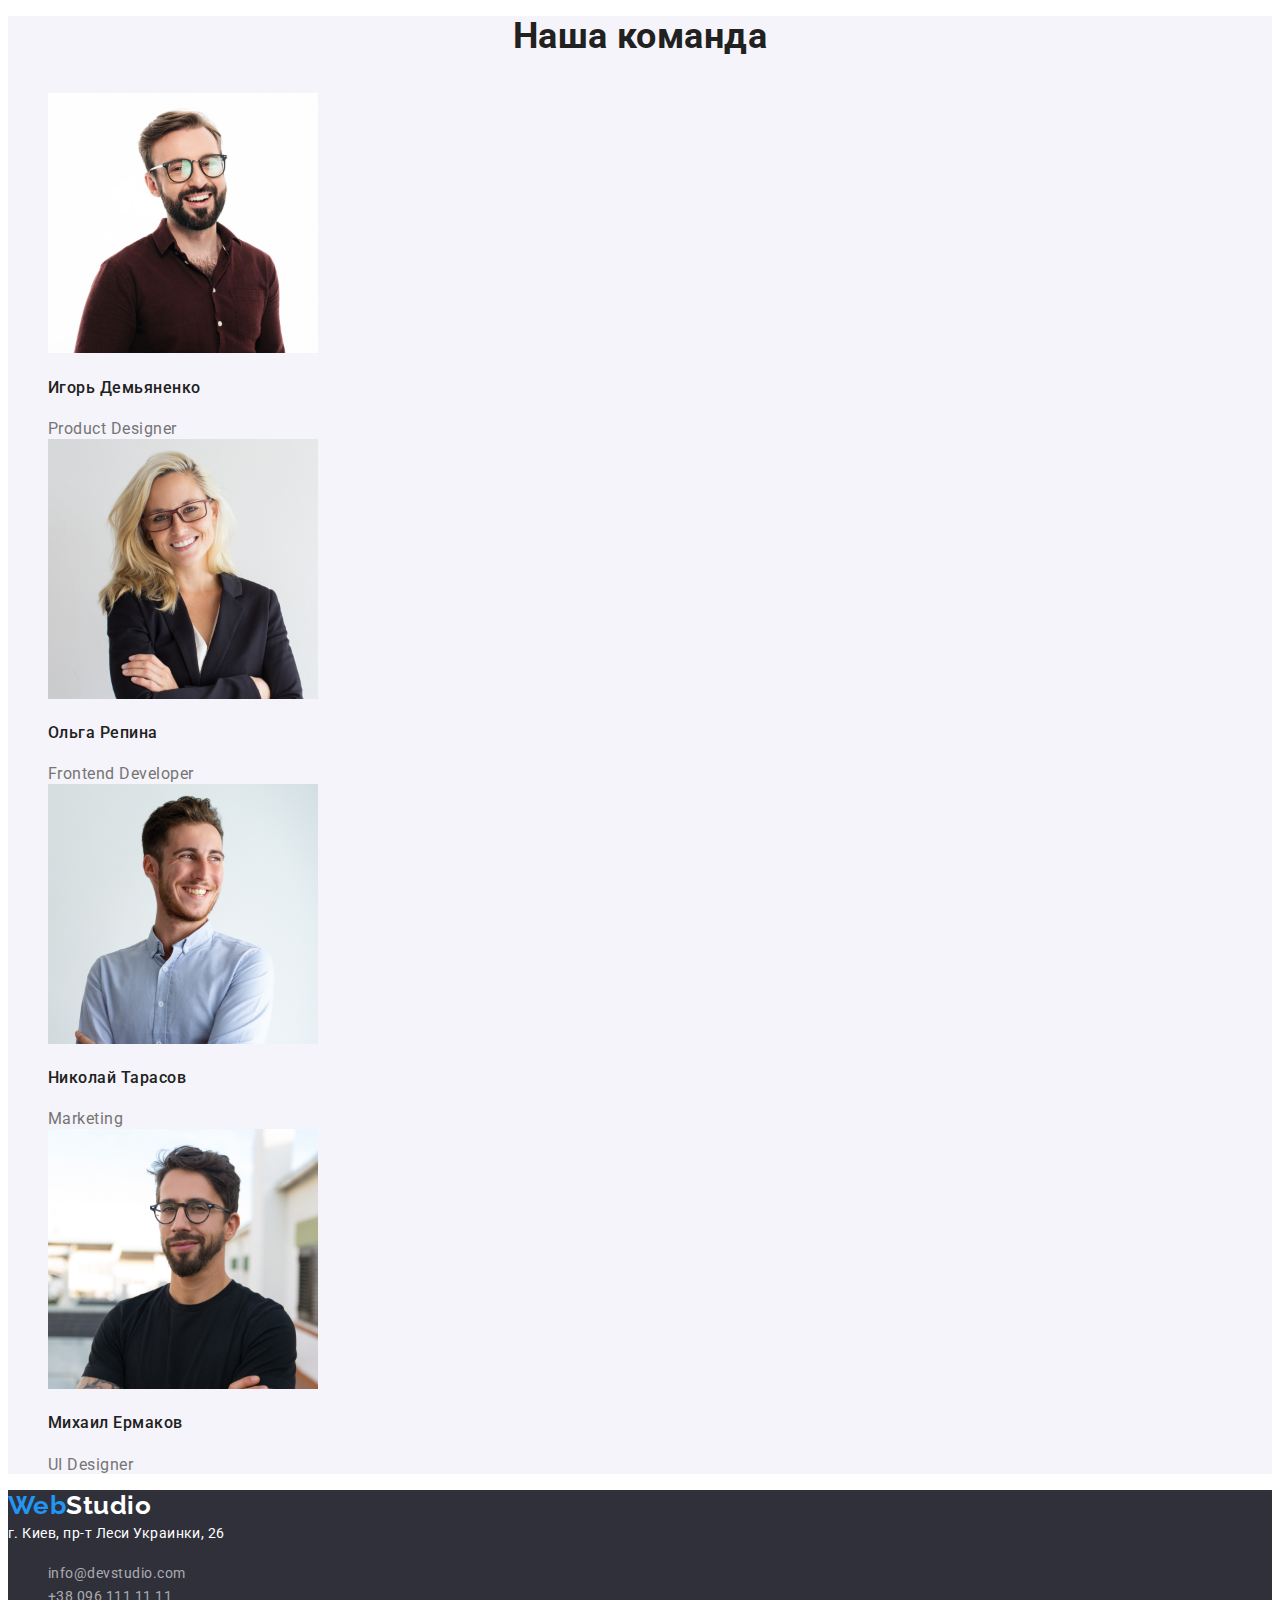
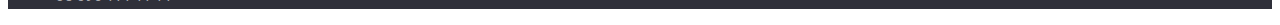
==== commit 16ecc5a7: "finished footer" ====
--- a/index.html
+++ b/index.html
@@ -32,12 +32,12 @@
   </header>
 
   <main>
-
+    <!-- HERO SECTION -->
     <section class="hero-section">
       <h1 class="hero-section-title">Эффективные решения для вашего бизнеса</h1>
       <a href="" class="button">Заказать услугу</a>
     </section>
-
+    <!-- DESCRIPTION SECTION -->
     <section class="description-section">
       <ul>
         <li>
@@ -61,7 +61,7 @@
         </li>
       </ul>
     </section>
-
+    <!-- ABOUT US SECTION -->
     <section class="about-section">
       <h3 class="section-title">Чем мы занимаемся</h3>
       <ul>
@@ -83,10 +83,7 @@
 
       </ul>
     </section>
-
-
     <!-- TEAM SECTION -->
-
     <section class="team-section">
       <h3 class="section-title">Наша команда</h3>
       <ul>
@@ -127,8 +124,8 @@
     <address> г. Киев, пр-т Леси Украинки, 26</address>
 
     <ul>
-      <li><a href="info@devstudio.com">info@devstudio.com</a></li>
-      <li><a href="tel:+380961111111">+38 096 111 11 11</a></li>
+      <li><a href="info@devstudio.com" class="footer-contact">info@devstudio.com</a></li>
+      <li><a href="tel:+380961111111" class="footer-contact">+38 096 111 11 11</a></li>
     </ul>
 
   </footer>
--- a/css/style.css
+++ b/css/style.css
@@ -13,6 +13,7 @@
   background-color: var(--bg-color);
   color: var(--text-color);
   font-family: Roboto, sans-serif;
+  font-weight: 400;
   letter-spacing: 0.03em;
 }
 
@@ -53,6 +54,7 @@
   font-weight: 500;
   font-size: 14px;
   line-height: 1.14;
+  letter-spacing: 0.02em;
 }
 
 .link:focus,
@@ -121,7 +123,6 @@
 }
 
 .profession-title {
-  font-weight: 400;
   font-size: 16px;
   line-height: 1.18;
 }
@@ -134,3 +135,16 @@
 .footer-logo {
   color: var(--primary-white-color);
 }
+
+address {
+  font-style: normal;
+  color: var(--primary-white-color);
+  font-size: 14px;
+  line-height: 1.71;
+}
+.footer-contact {
+  font-size: 14px;
+  line-height: 1.71;
+  text-decoration: none;
+  color: rgba(255, 255, 255, 0.6);
+}
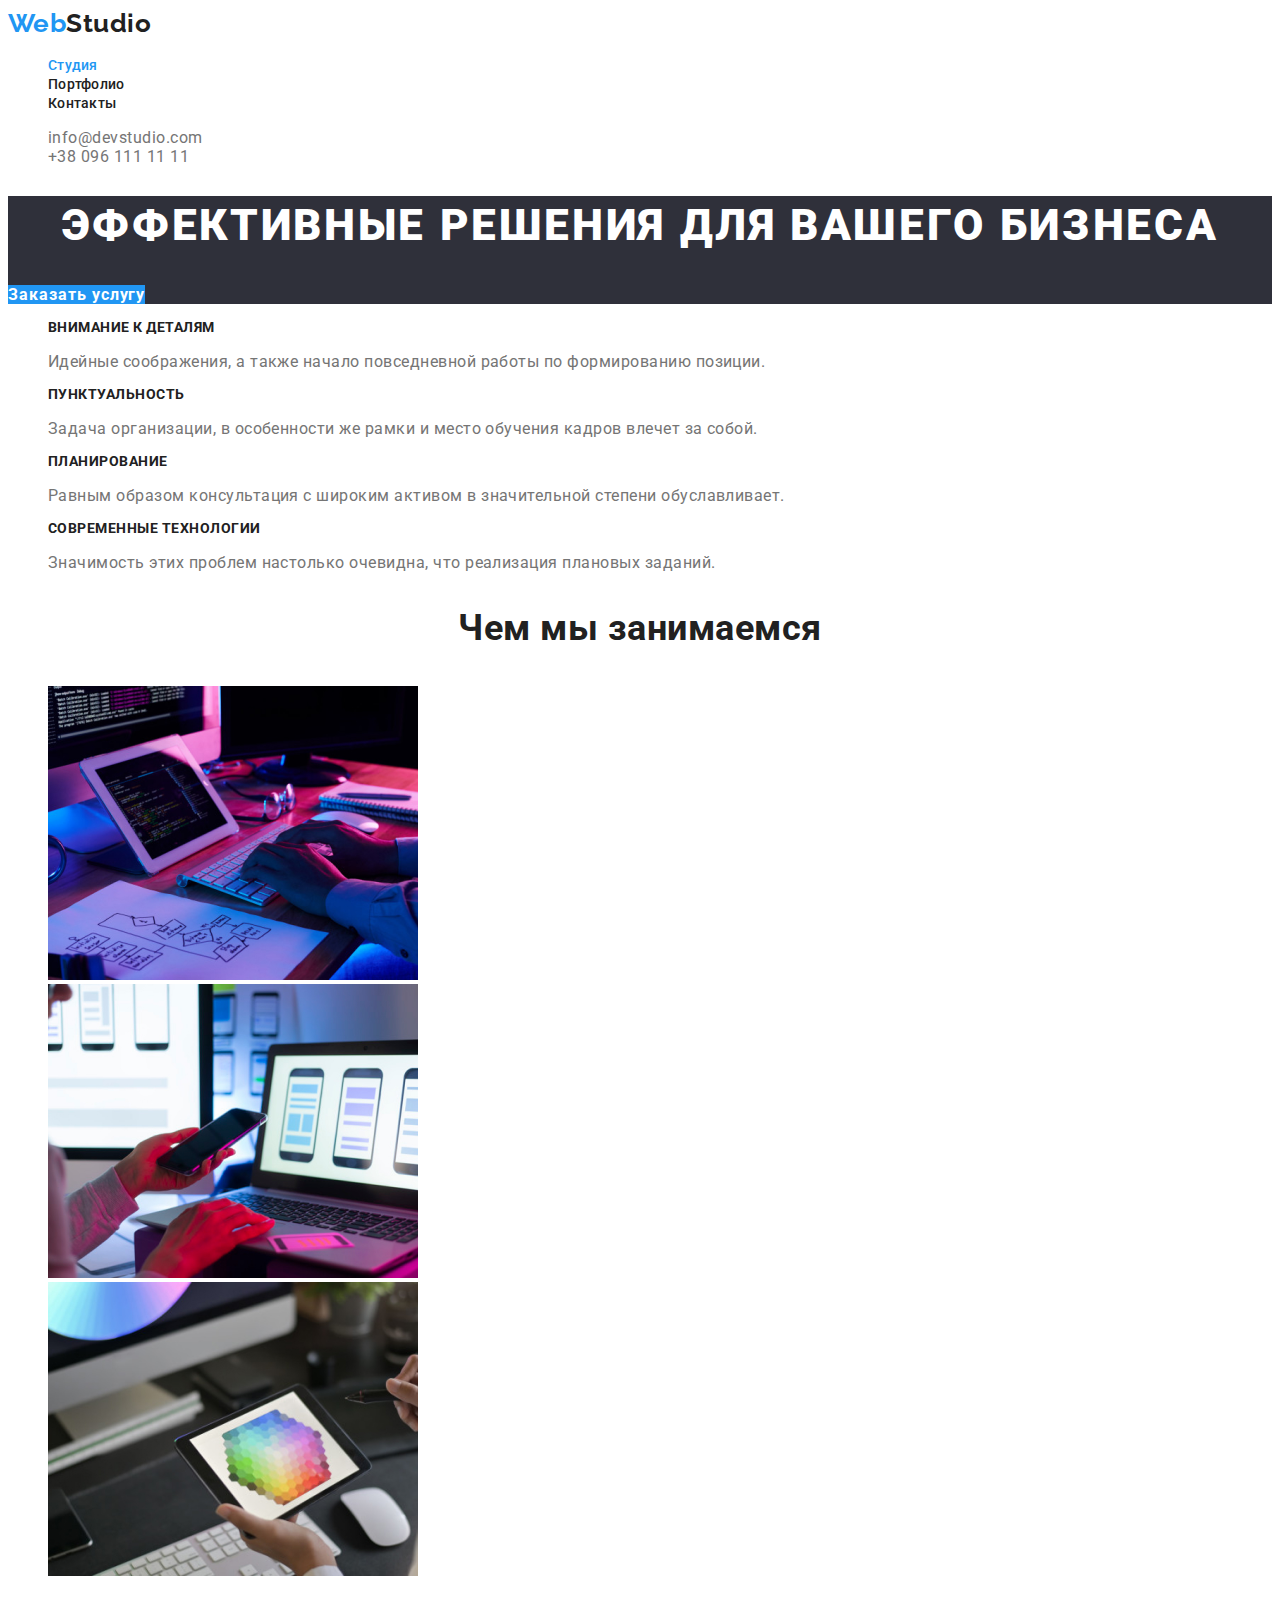
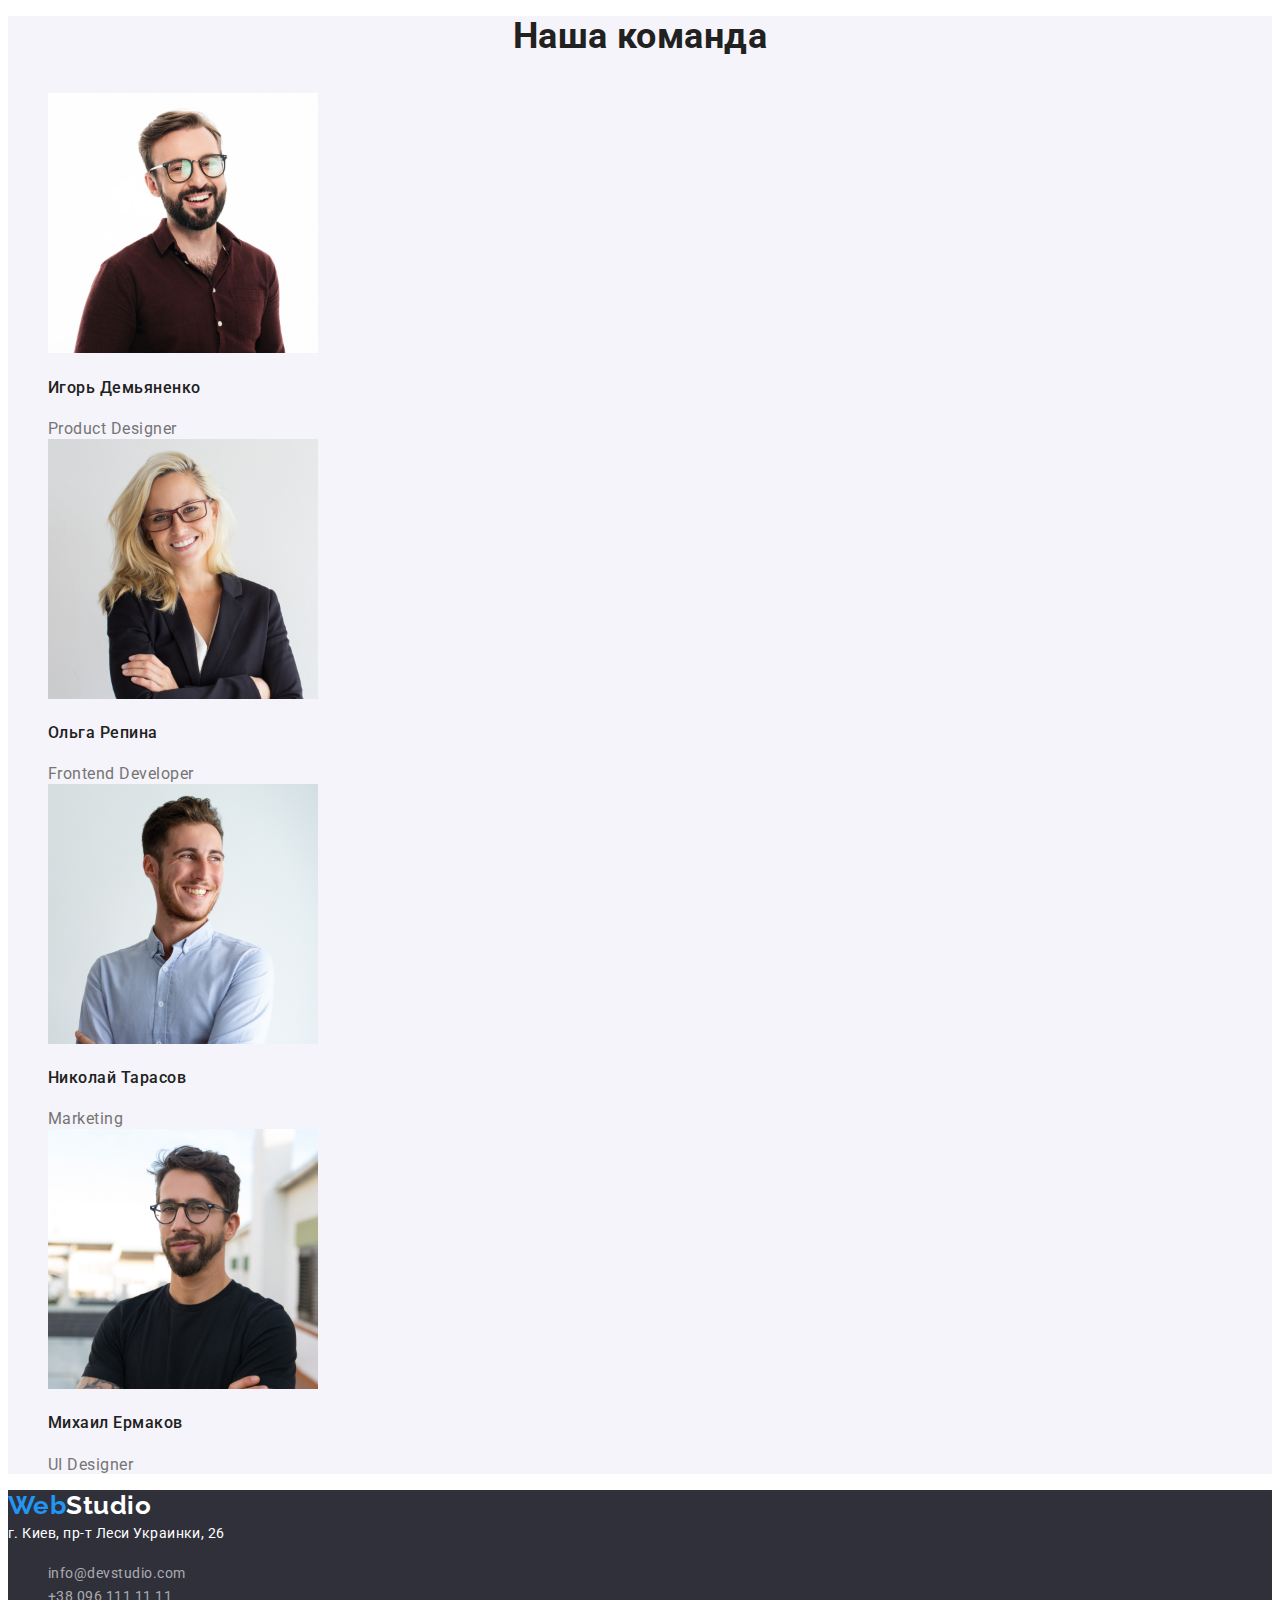
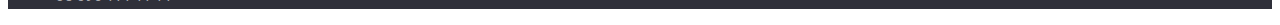
==== commit 4cae7a82: "fixed nav links" ====
--- a/index.html
+++ b/index.html
@@ -18,7 +18,7 @@
       <a href="/" class="studio-logo">
         <span class="logo">Web</span>Studio</a>
       <ul class="site-nav">
-        <li><a href="" class="link">Студия</a></li>
+        <li><a href="" class="link active">Студия</a></li>
         <li><a href="./portfolio.html" target="_blank" class="link">Портфолио</a></li>
         <li><a href="" class="link">Контакты</a></li>
       </ul>
--- a/css/style.css
+++ b/css/style.css
@@ -59,6 +59,10 @@
 
 .link:focus,
 .link:hover {
+  color: var(--accent-color);
+}
+
+.site-nav .active {
   color: var(--accent-color);
 }
 
@@ -148,3 +152,5 @@
   text-decoration: none;
   color: rgba(255, 255, 255, 0.6);
 }
+
+/* PORTFOLIO PAGE */
